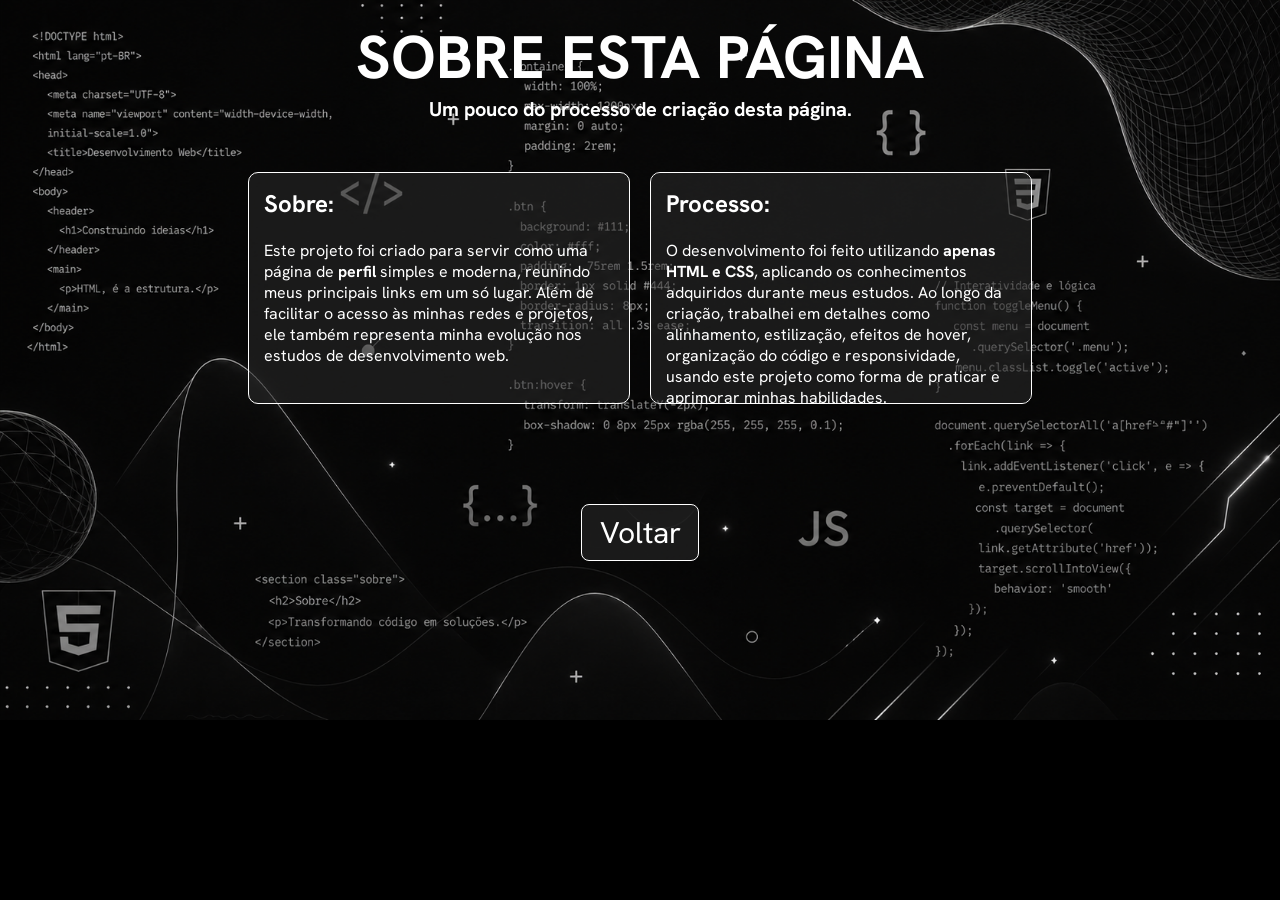
==== sobre.html @ 3a757f3f "Add files via upload" ====
<!DOCTYPE html>
<html lang="pt-br">
<head>
    <meta charset="UTF-8">
    <meta name="viewport" content="width=device-width, initial-scale=1.0">
    <title>AVANTE - SOBRE</title>
    <link rel="stylesheet" href="style.css">

    <link rel="preconnect" href="https://fonts.googleapis.com">
<link rel="preconnect" href="https://fonts.gstatic.com" crossorigin>
<link href="https://fonts.googleapis.com/css2?family=Hanken+Grotesk:ital,wght@0,100..900;1,100..900&display=swap" rel="stylesheet">

</head>
<body>
    



<header id="sobre00">

<h1 id="sobre02">SOBRE ESTA PÁGINA</h1>
    
<h6 id="sobre03">Um pouco do processo de criação desta página.</h6>

</header>


<section id="sobre04">

<div class="caixas">
    <div class="caixa-texto">
        <h2>Sobre:</h2>
        <br>
        <p>Este projeto foi criado para servir como uma página de <b>perfil</b> simples e moderna, reunindo meus principais links em um só lugar. Além de facilitar o acesso às minhas redes e projetos, ele também representa minha evolução nos estudos de desenvolvimento web.</p>
    </div>

    <div class="caixa-texto">
        <h2>Processo:</h2>
        <br>
        <p>O desenvolvimento foi feito utilizando <b>apenas HTML e CSS</b>, aplicando os conhecimentos adquiridos durante meus estudos. Ao longo da criação, trabalhei em detalhes como alinhamento, estilização, efeitos de hover, organização do código e responsividade, usando este projeto como forma de praticar e aprimorar minhas habilidades.</p>
    </div>
</div>

</section>


<a href="./index.html" id="voltar01">Voltar</a>









</body>
</html>
---- style.css ----
* {
margin: 0;
padding: 0;
font-family: "Hanken Grotesk", sans-serif;
color: white;

}


body {
box-sizing: border-box;
background-color: black;
background-image: url(./assets/BGpage.png);
background-repeat: no-repeat;
background-size: cover;
}





#container {
color: #ffffff;
text-align: center;
}

img {

height: 136px;
width: 133px;
margin-top: 50px;

}

h1 {

margin-top: 18px;
font-size: 26px;

}

a,
a:visited,
a:hover,
a:active{
    color: white;
    text-decoration: none;
}


.Links a {
    display: block;
    width: 300px;
    margin: 20px auto 0;
    padding: 8px;

    border: 1px solid white;
    border-radius: 8px;
    background-color: rgba(47, 46, 46, 0.5);

    font-size: 30px;
    color: white;
    text-decoration: none;
}

.Sobre a {

width: 200px;

}

.Sobre {
    display: flex;
    justify-content: center;
    align-items: center;
    gap: 10px;
    

}

.Sobre a {
    margin: 20px 0 0;
    width: 200px;
}


footer {

margin-top: 15px;

}



.Links a:hover {


background-color: rgba(90, 90, 90, 0.5);


}

#estrela1, #estrela2 {
margin-top: 20px;
font-size: 26px;

}

#estrela1,
#estrela2 {
    transition: transform .3s ease;
}

.Sobre:hover #estrela1 {
    transform: translateX(-22px);
}

.Sobre:hover #estrela2 {
    transform: translateX(22px);
}




/* SOBRE */




#sobre00 {


    justify-content: center;
    align-items: center;
    text-align: center;
}


#sobre02 {

font-size: 60px;


}

#sobre03 {


    font-size: 20px;

}



#voltar01 {

 display: block;
    width: 100px;
    margin: 20px auto 0;
    padding: 8px;
    margin-top: 100px;



    border: 1px solid white;
    border-radius: 8px;
    background-color: rgba(47, 46, 46, 0.5);

    font-size: 30px;
    color: white;
    text-decoration: none;

text-align: center;

}




.caixa-texto {
    width: 350px;
    height: 200px;

    margin-top: 50px;
    padding: 15px;

    border: 1px solid white;
    border-radius: 10px;

    background-color: rgba(47, 46, 46, 0.5);

    overflow-y: auto; 
}

.caixas {
    display: flex;
    justify-content: center;
    gap: 20px;
}
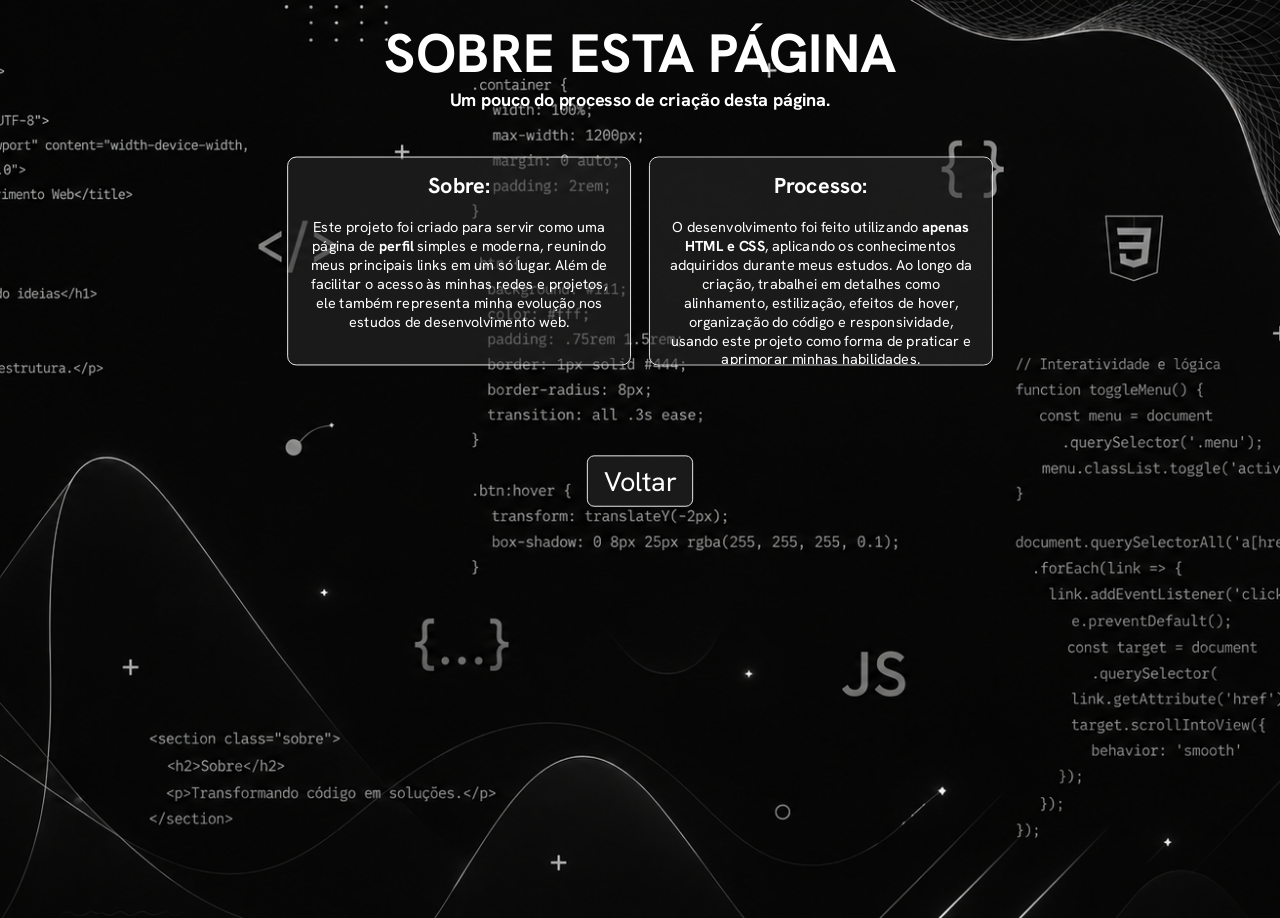
==== commit afa7668e: "Adiciona página de projetos e alguns comentárioss" ====
--- a/sobre.html
+++ b/sobre.html
@@ -1,50 +1,57 @@
 <!DOCTYPE html>
 <html lang="pt-br">
-<head>
-    <meta charset="UTF-8">
-    <meta name="viewport" content="width=device-width, initial-scale=1.0">
-    <title>AVANTE - SOBRE</title>
-    <link rel="stylesheet" href="style.css">
+        <head>
+            <meta charset="UTF-8">
+            <meta name="viewport" content="width=device-width, initial-scale=1.0">
+            <title>Forward - SOBRE</title>
+            <link rel="stylesheet" href="style.css">
+            <link rel="icon" type="image/png" href="./assets/favicon.png">
 
-    <link rel="preconnect" href="https://fonts.googleapis.com">
-<link rel="preconnect" href="https://fonts.gstatic.com" crossorigin>
-<link href="https://fonts.googleapis.com/css2?family=Hanken+Grotesk:ital,wght@0,100..900;1,100..900&display=swap" rel="stylesheet">
+            <link rel="preconnect" href="https://fonts.googleapis.com">
+            <link rel="preconnect" href="https://fonts.gstatic.com" crossorigin>
+            <link href="https://fonts.googleapis.com/css2?family=Hanken+Grotesk:ital,wght@0,100..900;1,100..900&display=swap" rel="stylesheet">
 
-</head>
-<body>
-    
+        </head>
+            <body>
+                
 
 
 
-<header id="sobre00">
+                <header id="sobre00">
 
-<h1 id="sobre02">SOBRE ESTA PÁGINA</h1>
-    
-<h6 id="sobre03">Um pouco do processo de criação desta página.</h6>
+                    <h1 id="sobre02">SOBRE ESTA PÁGINA</h1>
+                        
+                    <h6 id="sobre03">Um pouco do processo de criação desta página.</h6>
 
-</header>
+                </header>
 
 
-<section id="sobre04">
+                <section id="sobre04">
 
-<div class="caixas">
-    <div class="caixa-texto">
-        <h2>Sobre:</h2>
-        <br>
-        <p>Este projeto foi criado para servir como uma página de <b>perfil</b> simples e moderna, reunindo meus principais links em um só lugar. Além de facilitar o acesso às minhas redes e projetos, ele também representa minha evolução nos estudos de desenvolvimento web.</p>
-    </div>
+                    <div class="caixas">
 
-    <div class="caixa-texto">
-        <h2>Processo:</h2>
-        <br>
-        <p>O desenvolvimento foi feito utilizando <b>apenas HTML e CSS</b>, aplicando os conhecimentos adquiridos durante meus estudos. Ao longo da criação, trabalhei em detalhes como alinhamento, estilização, efeitos de hover, organização do código e responsividade, usando este projeto como forma de praticar e aprimorar minhas habilidades.</p>
-    </div>
-</div>
+                        <div class="caixa-texto">
+                            
+                            <h2>Sobre:</h2>
+                            <br>
+                            <p>Este projeto foi criado para servir como uma página de <b>perfil</b> simples e moderna, reunindo meus principais links em um só lugar. Além de facilitar o acesso às minhas redes e projetos, ele também representa minha evolução nos estudos de desenvolvimento web.</p>
+                        
+                        </div>
 
-</section>
+                        <div class="caixa-texto">
+
+                            <h2>Processo:</h2>
+                            <br>
+                            <p>O desenvolvimento foi feito utilizando <b>apenas HTML e CSS</b>, aplicando os conhecimentos adquiridos durante meus estudos. Ao longo da criação, trabalhei em detalhes como alinhamento, estilização, efeitos de hover, organização do código e responsividade, usando este projeto como forma de praticar e aprimorar minhas habilidades.</p>
+                        
+                        </div>
+                        
+                    </div>
+
+                </section>
 
 
-<a href="./index.html" id="voltar01">Voltar</a>
+                <a href="./index.html" id="voltar01">Voltar</a>
 
 
 
@@ -54,5 +61,5 @@
 
 
 
-</body>
-</html>+            </body>
+</html>
--- a/style.css
+++ b/style.css
@@ -7,16 +7,46 @@
 }
 
 
-body {
-box-sizing: border-box;
-background-color: black;
-background-image: url(./assets/BGpage.png);
-background-repeat: no-repeat;
-background-size: cover;
-}
-
-
-
+
+body {
+  transform: scale(0.9);
+  transform-origin: top center;
+  text-align: center;
+}
+
+body {
+    background-image: url("./assets/BGpage.png");
+    background-position: center;
+    background-repeat: no-repeat;
+    background-size: cover;
+    background-color: #000;
+}
+
+html,
+body {
+    width: 100%;
+    min-height: 100vh;
+}
+
+body {
+    background-image: url("./assets/BGpage.png");
+    background-position: center;
+    background-repeat: no-repeat;
+    background-size: cover;
+}
+
+
+
+/* Responsividade */
+
+@media (max-width: 768px) {
+    body {
+        background-image: url("./assets/BGpageMobile.png");
+    }
+}
+
+
+/* Perfil */
 
 
 #container {
@@ -38,6 +68,8 @@
 font-size: 26px;
 
 }
+
+/* Links */
 
 a,
 a:visited,
@@ -63,6 +95,8 @@
     text-decoration: none;
 }
 
+/* botão do Sobre */
+
 .Sobre a {
 
 width: 200px;
@@ -83,6 +117,7 @@
     width: 200px;
 }
 
+/* rodapé */
 
 footer {
 
@@ -90,7 +125,7 @@
 
 }
 
-
+/* estilo dos links e estilização das estrelas */
 
 .Links a:hover {
 
@@ -150,7 +185,7 @@
 
 }
 
-
+/* botão de retorno */
 
 #voltar01 {
 
@@ -175,7 +210,7 @@
 }
 
 
-
+/* textos */
 
 .caixa-texto {
     width: 350px;
@@ -196,4 +231,34 @@
     display: flex;
     justify-content: center;
     gap: 20px;
-}+}
+
+
+
+
+
+/* PROJETOS */
+
+
+
+#projetosh1 {
+
+    text-align: center;
+    margin-top: 30px;
+    font-size: 100px;
+
+
+}
+
+#projetosh6 {
+    text-align: center;
+    margin-bottom: 50px;
+    font-size: 30px;
+}
+
+#projetosh2 {
+    text-align: center;
+}
+
+
+
